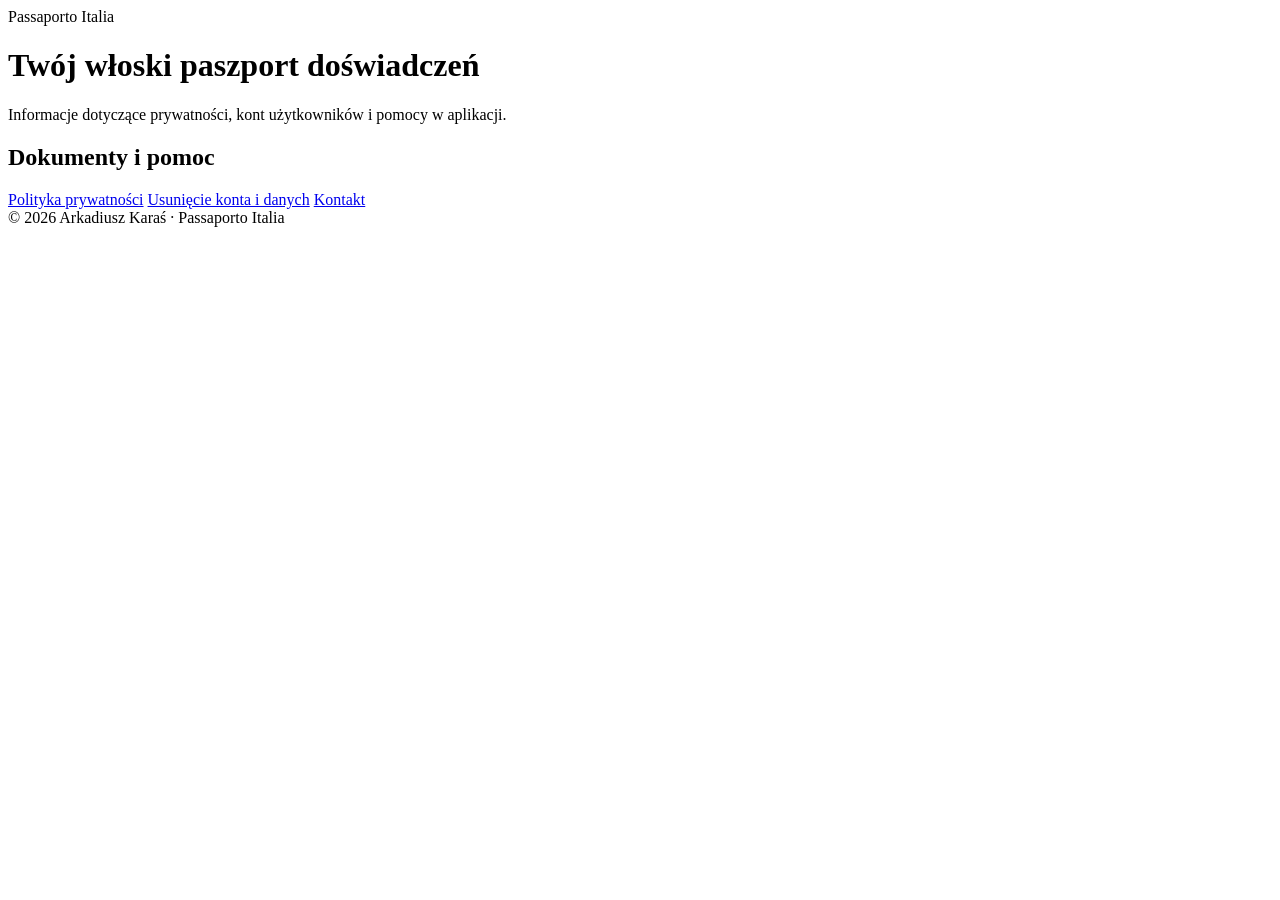
==== index.html @ 4e531ba7 "Publish Passaporto Italia legal pages" ====
<!doctype html>
<html lang="pl">
<head>
  <meta charset="utf-8">
  <meta name="viewport" content="width=device-width, initial-scale=1">
  <meta name="description" content="Informacje prawne i pomoc dla aplikacji Passaporto Italia.">
  <title>Passaporto Italia</title>
  <link rel="stylesheet" href="assets/style.css">
</head>
<body>
<main>
  <div class="brand">Passaporto Italia</div>
  <h1>Twój włoski paszport doświadczeń</h1>
  <p class="lead">Informacje dotyczące prywatności, kont użytkowników i pomocy w aplikacji.</p>
  <div class="card">
    <h2>Dokumenty i pomoc</h2>
    <nav>
      <a href="privacy-policy/">Polityka prywatności</a>
      <a href="account-deletion/">Usunięcie konta i danych</a>
      <a href="mailto:arkadiusz.kar96@gmail.com">Kontakt</a>
    </nav>
  </div>
  <footer>© 2026 Arkadiusz Karaś · Passaporto Italia</footer>
</main>
</body>
</html>
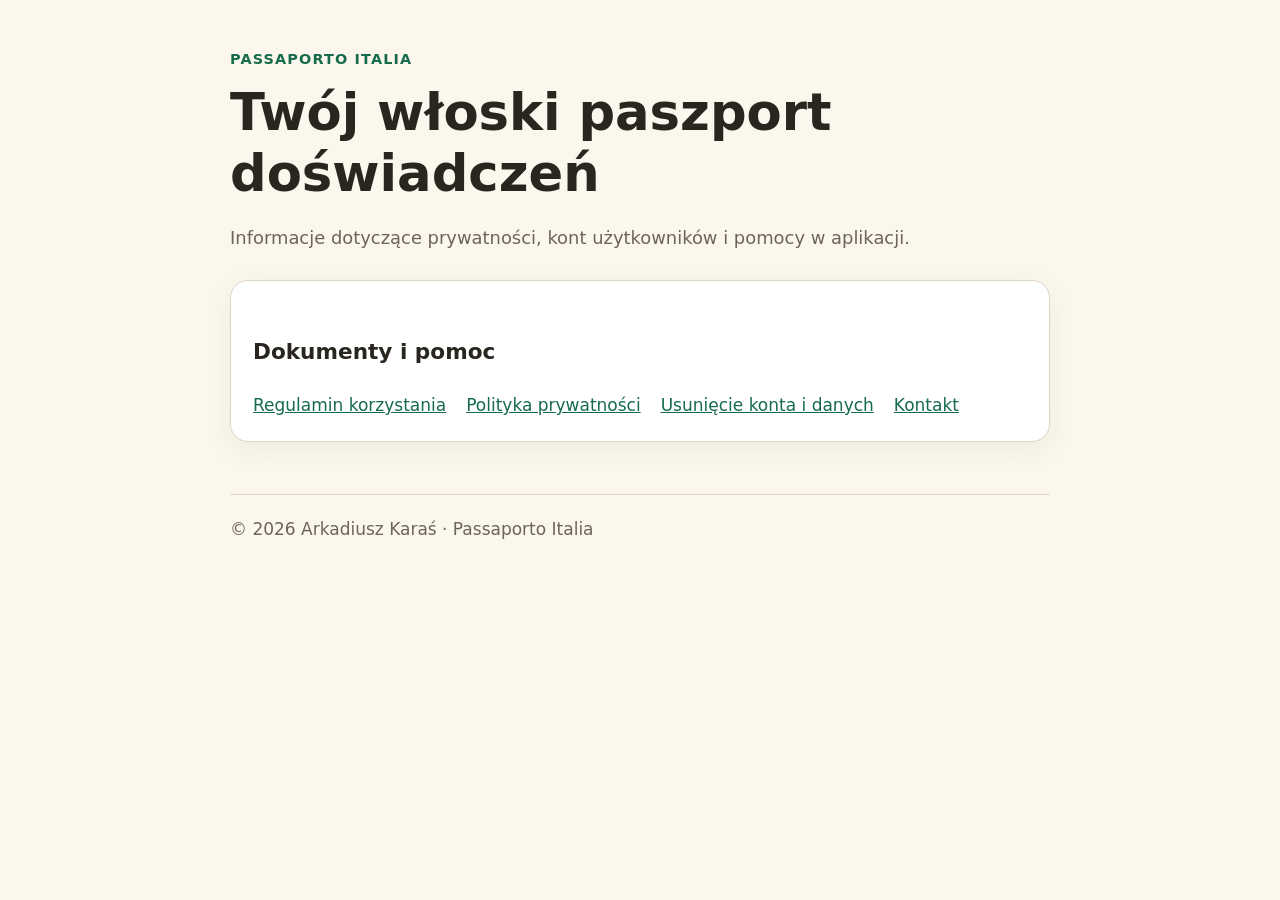
==== commit edf4db9a: "Add terms link to legal site" ====
--- a/index.html
+++ b/index.html
@@ -15,6 +15,7 @@
   <div class="card">
     <h2>Dokumenty i pomoc</h2>
     <nav>
+      <a href="terms/">Regulamin korzystania</a>
       <a href="privacy-policy/">Polityka prywatności</a>
       <a href="account-deletion/">Usunięcie konta i danych</a>
       <a href="mailto:arkadiusz.kar96@gmail.com">Kontakt</a>
--- a/assets/style.css
+++ b/assets/style.css
@@ -0,0 +1,71 @@
+:root {
+  color-scheme: light;
+  --green: #176b4d;
+  --red: #b43b36;
+  --paper: #fbf7ed;
+  --ink: #29251f;
+  --muted: #6c655c;
+  --line: #ded5c6;
+}
+
+* { box-sizing: border-box; }
+
+body {
+  margin: 0;
+  color: var(--ink);
+  background: var(--paper);
+  font: 17px/1.65 system-ui, -apple-system, BlinkMacSystemFont, "Segoe UI", sans-serif;
+}
+
+main {
+  width: min(820px, calc(100% - 32px));
+  margin: 0 auto;
+  padding: 48px 0 72px;
+}
+
+.brand {
+  color: var(--green);
+  font-size: .9rem;
+  font-weight: 800;
+  letter-spacing: .08em;
+  text-transform: uppercase;
+}
+
+h1, h2 { line-height: 1.2; }
+h1 { margin: 10px 0 8px; font-size: clamp(2rem, 6vw, 3.2rem); }
+h2 { margin-top: 36px; font-size: 1.35rem; }
+p, li { max-width: 72ch; }
+a { color: var(--green); }
+
+.lead { color: var(--muted); font-size: 1.12rem; }
+.meta { color: var(--muted); font-size: .9rem; }
+
+.card {
+  margin: 28px 0;
+  padding: 22px;
+  border: 1px solid var(--line);
+  border-radius: 18px;
+  background: #fff;
+  box-shadow: 0 8px 28px rgba(56, 45, 30, .06);
+}
+
+.button {
+  display: inline-block;
+  margin: 8px 8px 8px 0;
+  padding: 11px 18px;
+  border-radius: 999px;
+  background: var(--green);
+  color: #fff;
+  font-weight: 700;
+  text-decoration: none;
+}
+
+.button.secondary { background: var(--red); }
+nav { display: flex; flex-wrap: wrap; gap: 12px 20px; margin-top: 26px; }
+footer { margin-top: 52px; padding-top: 20px; border-top: 1px solid var(--line); color: var(--muted); }
+
+@media (max-width: 520px) {
+  body { font-size: 16px; }
+  main { padding-top: 28px; }
+  .card { padding: 18px; }
+}
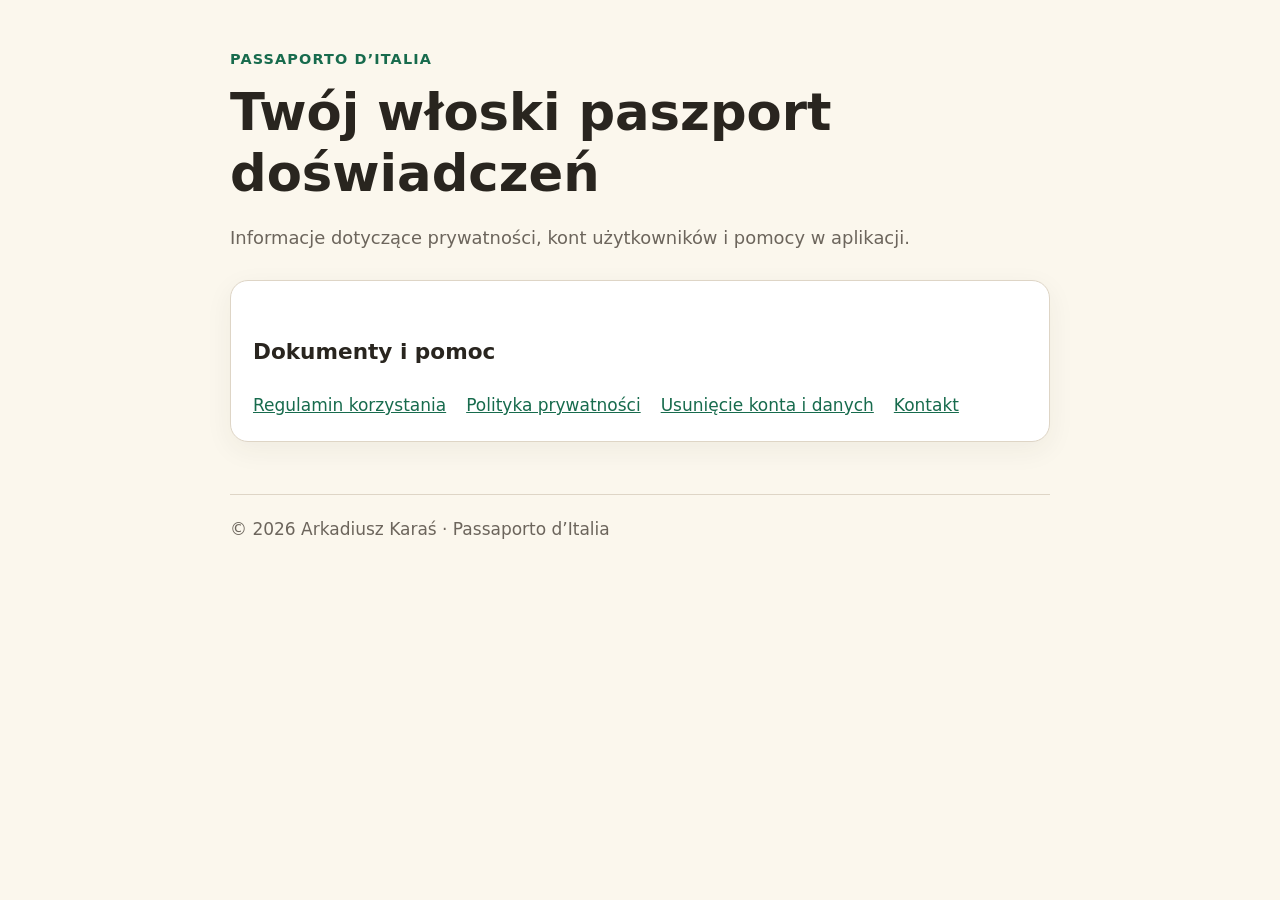
==== commit f7bbfeab: "Update legal site branding and contact email" ====
--- a/index.html
+++ b/index.html
@@ -3,13 +3,13 @@
 <head>
   <meta charset="utf-8">
   <meta name="viewport" content="width=device-width, initial-scale=1">
-  <meta name="description" content="Informacje prawne i pomoc dla aplikacji Passaporto Italia.">
-  <title>Passaporto Italia</title>
+  <meta name="description" content="Informacje prawne i pomoc dla aplikacji Passaporto d&rsquo;Italia.">
+  <title>Passaporto d&rsquo;Italia</title>
   <link rel="stylesheet" href="assets/style.css">
 </head>
 <body>
 <main>
-  <div class="brand">Passaporto Italia</div>
+  <div class="brand">Passaporto d&rsquo;Italia</div>
   <h1>Twój włoski paszport doświadczeń</h1>
   <p class="lead">Informacje dotyczące prywatności, kont użytkowników i pomocy w aplikacji.</p>
   <div class="card">
@@ -18,10 +18,10 @@
       <a href="terms/">Regulamin korzystania</a>
       <a href="privacy-policy/">Polityka prywatności</a>
       <a href="account-deletion/">Usunięcie konta i danych</a>
-      <a href="mailto:arkadiusz.kar96@gmail.com">Kontakt</a>
+      <a href="mailto:contact@passaporto-italia.pl">Kontakt</a>
     </nav>
   </div>
-  <footer>© 2026 Arkadiusz Karaś · Passaporto Italia</footer>
+  <footer>© 2026 Arkadiusz Karaś · Passaporto d&rsquo;Italia</footer>
 </main>
 </body>
 </html>
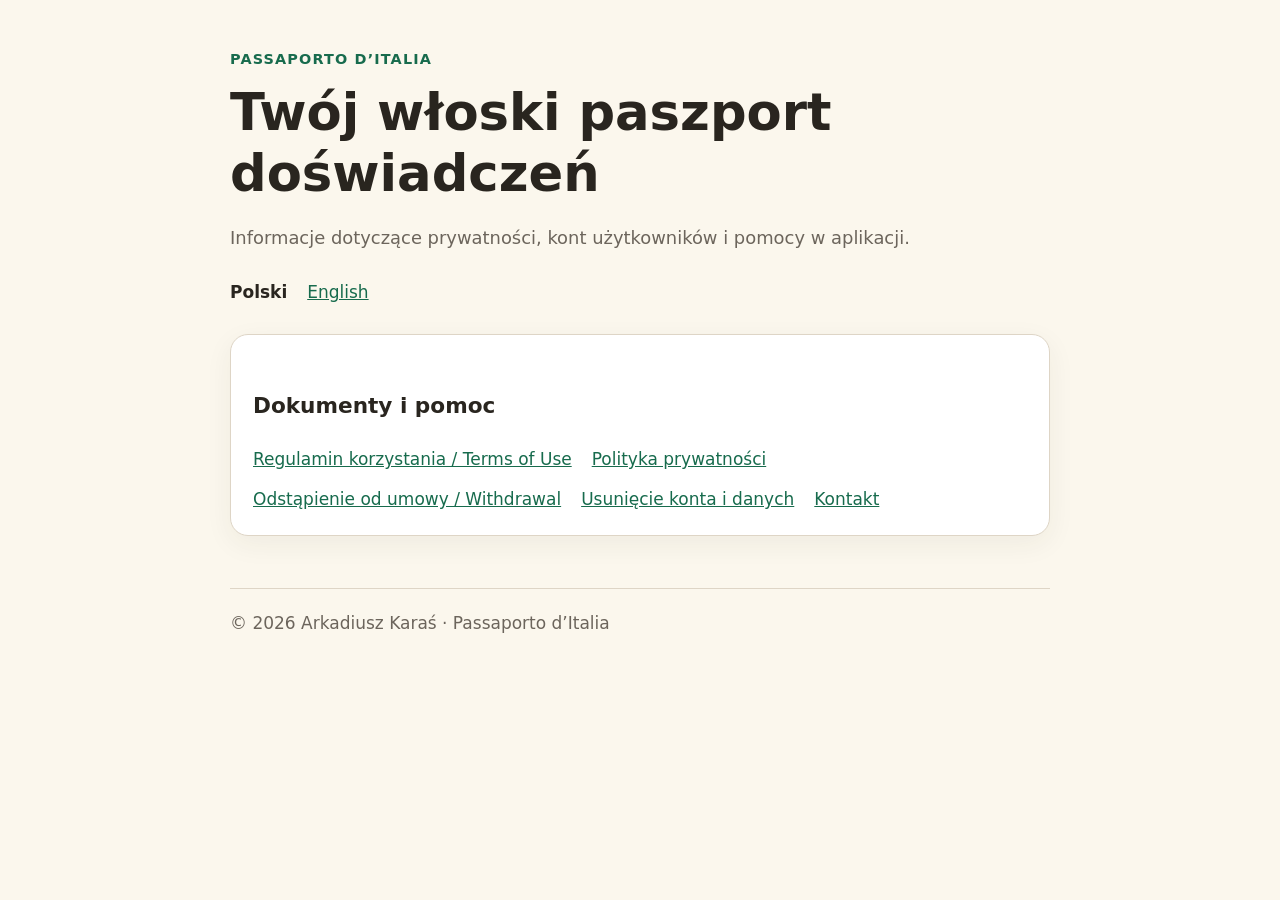
==== commit ccbf08e1: "Add English legal documents" ====
--- a/index.html
+++ b/index.html
@@ -3,25 +3,27 @@
 <head>
   <meta charset="utf-8">
   <meta name="viewport" content="width=device-width, initial-scale=1">
-  <meta name="description" content="Informacje prawne i pomoc dla aplikacji Passaporto d&rsquo;Italia.">
-  <title>Passaporto d&rsquo;Italia</title>
+  <meta name="description" content="Informacje prawne i pomoc dla aplikacji Passaporto d’Italia.">
+  <title>Passaporto d’Italia</title>
   <link rel="stylesheet" href="assets/style.css">
 </head>
 <body>
 <main>
-  <div class="brand">Passaporto d&rsquo;Italia</div>
+  <div class="brand">Passaporto d’Italia</div>
   <h1>Twój włoski paszport doświadczeń</h1>
   <p class="lead">Informacje dotyczące prywatności, kont użytkowników i pomocy w aplikacji.</p>
+  <nav aria-label="Wersja językowa"><strong>Polski</strong><a href="en/" lang="en">English</a></nav>
   <div class="card">
     <h2>Dokumenty i pomoc</h2>
     <nav>
-      <a href="terms/">Regulamin korzystania</a>
+      <a href="terms/">Regulamin korzystania / Terms of Use</a>
       <a href="privacy-policy/">Polityka prywatności</a>
+      <a href="withdrawal/">Odstąpienie od umowy / Withdrawal</a>
       <a href="account-deletion/">Usunięcie konta i danych</a>
       <a href="mailto:contact@passaporto-italia.pl">Kontakt</a>
     </nav>
   </div>
-  <footer>© 2026 Arkadiusz Karaś · Passaporto d&rsquo;Italia</footer>
+  <footer>© 2026 Arkadiusz Karaś · Passaporto d’Italia</footer>
 </main>
 </body>
 </html>
